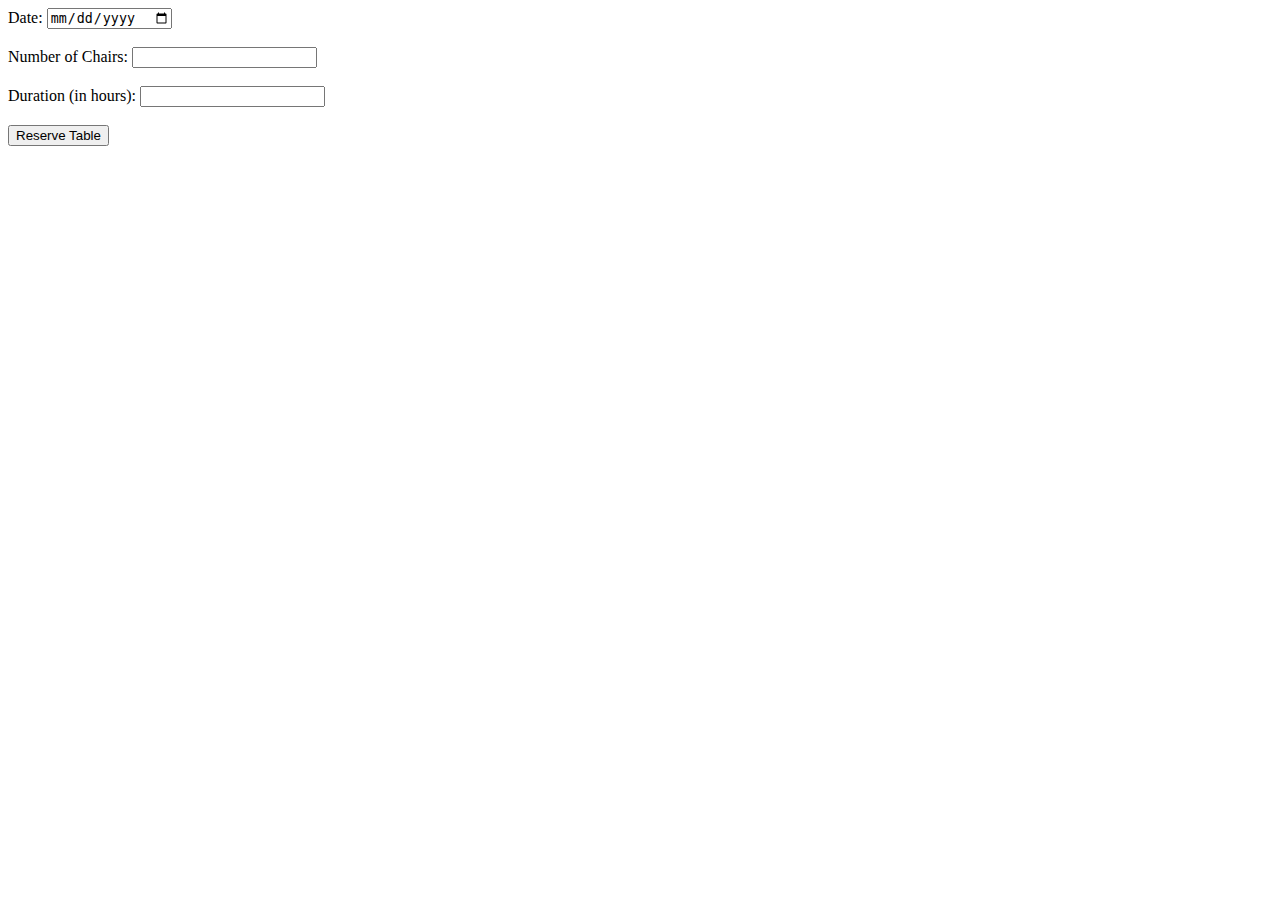
==== project/TableReservation.html @ b22021f4 "fixes for DDL and reserve.php and created Table reservation" ====
<!DOCTYPE html>
<html>
<head>
    <meta charset="utf-8">
    <meta name="viewport" content="width=device-width, initial-scale=1">
    <title>Table Reservation</title>
</head>
<body>
    <form action="reserve.php" method="POST">
        <label for="date">Date:</label>
        <input type="date" id="date" name="date" required><br><br>

        <label for="chairs">Number of Chairs:</label>
        <input type="number" id="chairs" name="chairs" required><br><br>

        <label for="duration">Duration (in hours):</label>
        <input type="number" id="duration" name="duration" required><br><br>

        <input type="submit" value="Reserve Table">
    </form>
</body>
</html>
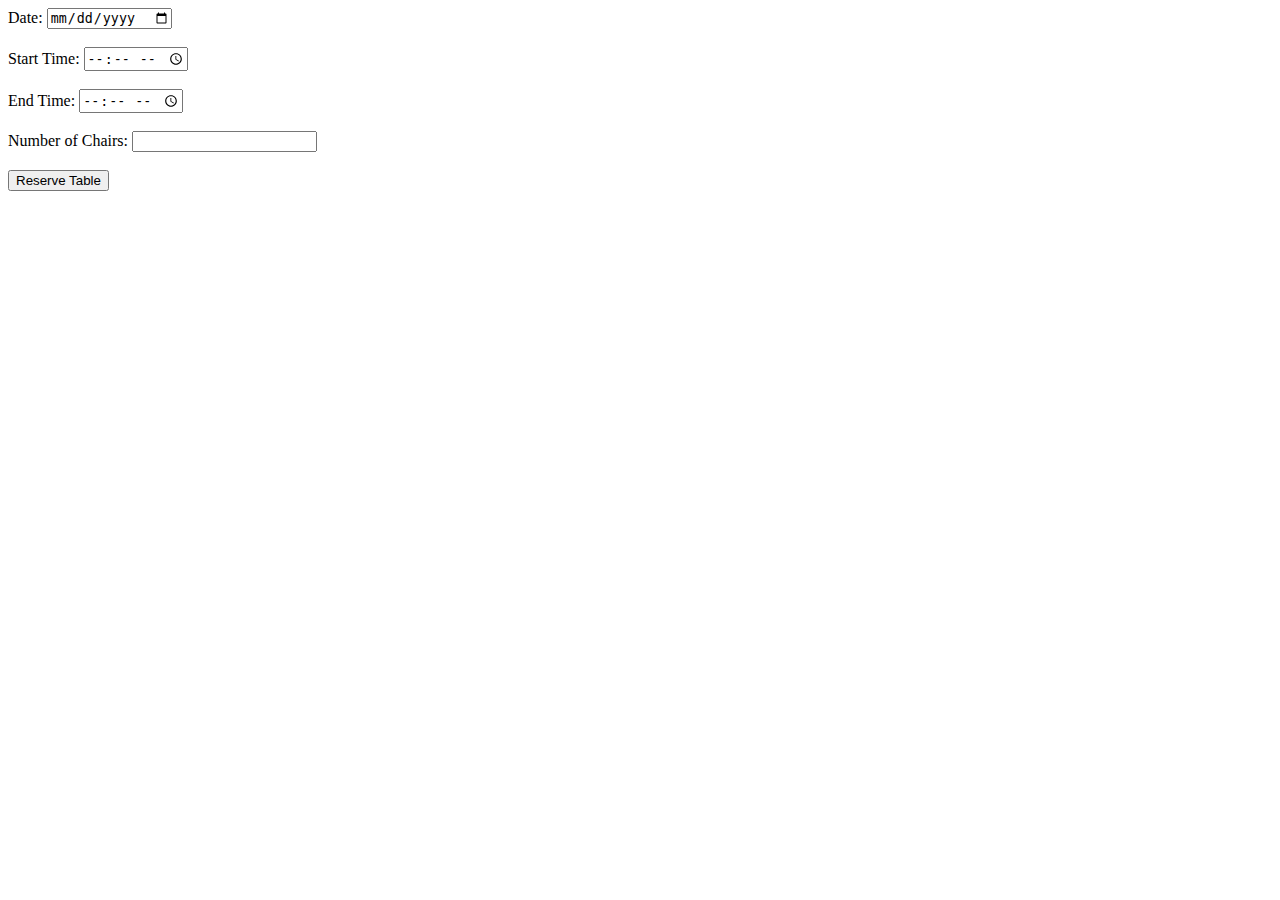
==== commit 139aa61c: "fixed some issue in the DDL by adding columns start date and end date for the reservation table  and" ====
--- a/project/TableReservation.html
+++ b/project/TableReservation.html
@@ -10,12 +10,14 @@
         <label for="date">Date:</label>
         <input type="date" id="date" name="date" required><br><br>
 
+        <label for="start_time">Start Time:</label>
+        <input type="time" id="start_time" name="start_time" required><br><br>
+
+        <label for="end_time">End Time:</label>
+        <input type="time" id="end_time" name="end_time" required><br><br>
+
         <label for="chairs">Number of Chairs:</label>
         <input type="number" id="chairs" name="chairs" required><br><br>
-
-        <label for="duration">Duration (in hours):</label>
-        <input type="number" id="duration" name="duration" required><br><br>
-
         <input type="submit" value="Reserve Table">
     </form>
 </body>
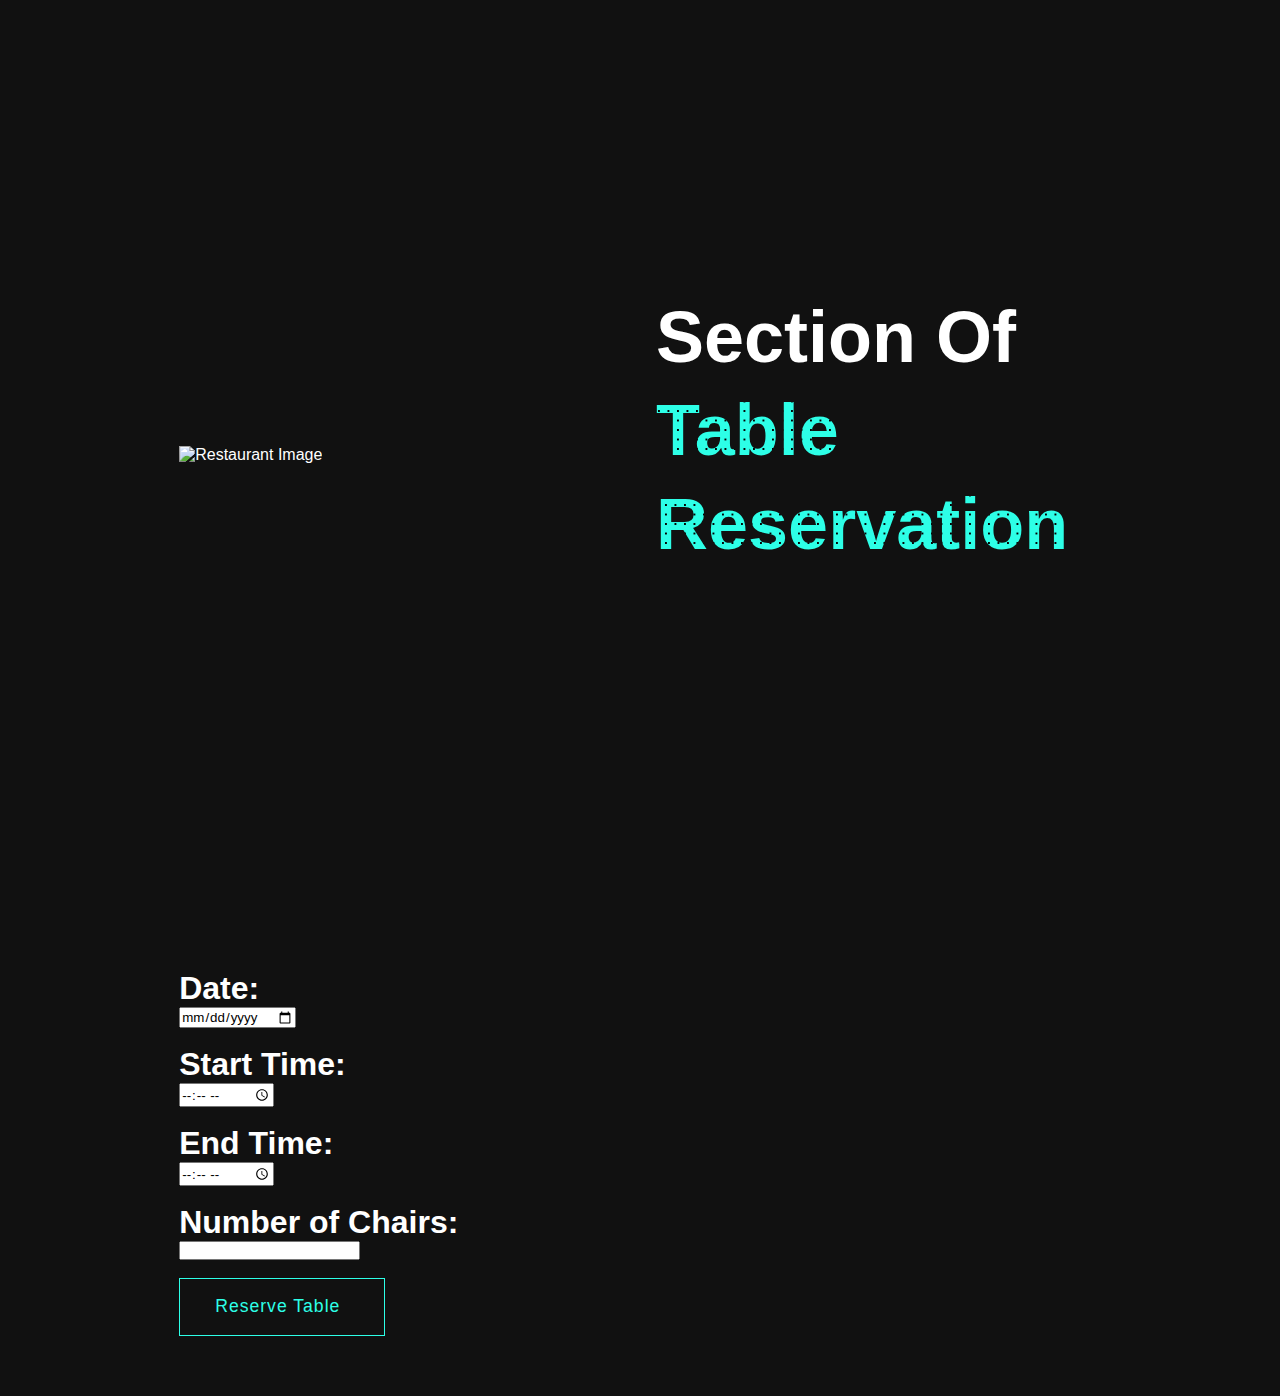
==== commit 14dd0f2d: "Update TableReservation.html" ====
--- a/project/TableReservation.html
+++ b/project/TableReservation.html
@@ -4,21 +4,40 @@
     <meta charset="utf-8">
     <meta name="viewport" content="width=device-width, initial-scale=1">
     <title>Table Reservation</title>
+    <link rel="stylesheet" href="style.css">
+
+    
 </head>
 <body>
     <form action="reserve.php" method="POST">
-        <label for="date">Date:</label>
+        
+        <section id="home" class="home">
+            <div class="home-img">
+                <img src="restaurant.png" alt="Restaurant Image">
+            </div>
+            <div class="home-text">
+                <h1>Section Of <span class="polka-dot"> Table Reservation</span></h1>
+                
+            </div>
+        </section>
+        
+        <section id="reservation" class="reservation">
+        <label for="date"><h1>Date:</h1></label>
         <input type="date" id="date" name="date" required><br><br>
-
-        <label for="start_time">Start Time:</label>
+    
+        <label for="start_time"><h1>Start Time:</h1></label>
         <input type="time" id="start_time" name="start_time" required><br><br>
 
-        <label for="end_time">End Time:</label>
+        <label for="end_time"><h1>End Time:</h1></label>
         <input type="time" id="end_time" name="end_time" required><br><br>
-
-        <label for="chairs">Number of Chairs:</label>
+      
+        <label for="chairs"><h1>Number of Chairs:</h1></label>
         <input type="number" id="chairs" name="chairs" required><br><br>
-        <input type="submit" value="Reserve Table">
+        
+     
+        
+        <button class="order-btn btn" onclick="submit">Reserve Table <i class="fas fa-shopping-cart"></i></button>
+        </section>
     </form>
 </body>
 </html>
--- a/project/style.css
+++ b/project/style.css
@@ -0,0 +1,478 @@
+* {
+    padding: 0;
+    margin: 0;
+    box-sizing: border-box;
+    font-family: 'Poppins', sans-serif;
+    list-style: none;
+    text-decoration: none;
+    scroll-behavior: smooth;
+    scroll-padding-top: 3rem;
+}
+
+:root {
+    --main-color: #2dffe7;
+    --text-color: #fff;
+    --other-color: #212121;
+    --second-color: #9e9e9e;
+    --bg-color: #111111;
+
+    --big-font: 4.5rem;
+    --h2-font: 2.6rem;
+    --p-font: 1.1rem;
+}
+
+body {
+    background: var(--bg-color);
+    color: var(--text-color);
+}
+
+header {
+    position: fixed;
+    width: 100%;
+    top: 0;
+    right: 0;
+    z-index: 1000;
+    display: flex;
+    align-items: center;
+    justify-content: space-between;
+    background: transparent;
+    padding: 30px 14%;
+    transition: all .50s ease;
+}
+
+.logo {
+    display: flex;
+    align-items: center;
+    color: var(--text-color);
+    font-size: 33px;
+    font-weight: 700;
+}
+
+.logo i {
+    vertical-align: middle;
+    margin-right: 8px;
+    color: var(--main-color);
+}
+
+.navlist {
+    display: flex;
+}
+
+.navlist a {
+    color: var(--text-color);
+    font-size: var(--p-font);
+    font-weight: 600;
+    margin: 0 30px;
+    transition: all .50s ease;
+}
+
+.navlist a:hover {
+    color: var(--main-color);
+}
+
+.navlist a.active {
+    color: var(--main-color);
+}
+
+.nav-icons {
+    display: flex;
+    align-items: center;
+    padding: 8px 15px;
+    background: var(--main-color);
+    border-radius: 3rem;
+    box-shadow: #2dffe7 0px 1px 25px;
+}
+
+.nav-icons i {
+    vertical-align: middle;
+    font-size: 25px;
+    color: var(--bg-color);
+    margin-right: 8px;
+    margin-left: 5px;
+    transition: all .50s ease;
+}
+
+#menu-icon {
+    font-size: 36px;
+    color: var(--bg-color);
+    z-index: 10001;
+    cursor: pointer;
+    display: none;
+}
+
+.nav-icons i:hover {
+    transform: scale(1.1);
+    color: var(--text-color);
+}
+
+section {
+    padding: 70px 14% 60px;
+}
+
+.home {
+    position: relative;
+    height: 100vh;
+    width: 100%;
+    display: grid;
+    grid-template-columns: repeat(2, 1fr);
+    align-items: center;
+    gap: 2rem;
+}
+
+.home-img img {
+    width: 100%;
+    height: auto;
+}
+
+.home-text h1 {
+    font-size: var(--big-font);
+    font-weight: 700;
+    line-height: 1.3;
+    margin-bottom: 3rem;
+}
+
+span {
+    color: var(--main-color);
+}
+
+.btn {
+    display: inline-block;
+    padding: 15px 35px;
+    background: transparent;
+    color: var(--main-color);
+    font-size: var(--p-font);
+    font-weight: 500;
+    letter-spacing: 1px;
+    border: 1px solid var(--main-color);
+    transition: all .50s ease;
+}
+
+.btn:hover {
+    background: var(--main-color);
+    color: var(--other-color);
+    box-shadow: #2dffe7 0px 1px 25px;
+}
+
+.btn i {
+    vertical-align: middle;
+    margin-left: 9px;
+    font-size: 22px;
+}
+
+.btn2 {
+    display: inline-block;
+    margin-left: 30px;
+    font-size: var(--p-font);
+    font-weight: 500;
+    letter-spacing: 1px;
+    color: var(--text-color);
+    position: relative;
+    transition: all 0.5s ease;
+}
+
+.btn2::after {
+    content: '';
+    position: absolute;
+    bottom: -3px;
+    left: 50%;
+    width: 0;
+    height: 3px;
+    background-color: var(--text-color);
+    transition: all 0.5s ease;
+    transform: translateX(-50%);
+}
+
+.btn2:hover {
+    color: var(--main-color);
+}
+
+.btn2:hover::after {
+    background-color: var(--main-color);
+    width: 100%;
+}
+
+header.sticky {
+    padding: 12px 14%;
+    background: var(--other-color);
+}
+
+.container {
+    padding: 30px 14% 70px;
+    display: grid;
+    grid-template-columns: repeat(auto-fit, minmax(300px, auto));
+    gap: 2rem;
+    text-align: center;
+}
+
+.container-box {
+    padding: 43px;
+    background: var(--other-color);
+    border-radius: 3rem;
+    /* For rounded corners */
+    position: relative;
+    transition: all 0.5s ease;
+    /* Smooth transition */
+    transform: scale(1);
+    /* Initial scale (no scaling) */
+}
+
+/* Hover effect to scale and add border */
+.container-box:hover {
+    transform: scale(1.05);
+    /* Scale up by 5% on hover */
+    border: 3px solid var(--main-color);
+    /* Add a border with main color */
+}
+
+/* Maintain consistent styling for other elements */
+.container-box img {
+    width: 70%;
+    max-width: 500px;
+    height: auto;
+}
+
+.container-box h3 {
+    font-size: 21px;
+    font-weight: bold;
+    margin: 16px 0;
+}
+
+.container-box a {
+    color: var(--second-color);
+    font-size: var(--p-font);
+    letter-spacing: 1px;
+    transition: all 0.5s ease;
+    /* Smooth transition for text */
+}
+
+.container-box a:hover {
+    color: var(--main-color);
+}
+
+.polka-dot {
+    background-image: radial-gradient(circle, black 20%, var(--main-color) 20%);
+    background-size: 9.5px 9.5px;
+    /* Defines the size of the polka dots */
+    background-position: center;
+    /* Centers the pattern */
+    -webkit-background-clip: text;
+    /* Clips background to text */
+    background-clip: text;
+    -webkit-text-fill-color: transparent;
+    /* Makes text transparent to show the pattern */
+    transition: all 0.5s ease;
+    /* Smooth transition for hover effects */
+}
+
+.about {
+    display: grid;
+    grid-template-columns: repeat(2, 1fr);
+    align-items: center;
+    gap: 4rem;
+}
+
+.about-img img {
+    width: 100%;
+    height: auto;
+}
+
+.about-text h2 {
+    font-size: var(--h2-font);
+    line-height: 1.3;
+    margin-bottom: 2rem;
+}
+
+
+.about-text p {
+    color: var(--second-color);
+    font-size: var(--p-font);
+    line-height: 30px;
+    margin-bottom: 3rem;
+}
+
+.contact-content {
+    display: flex;
+    align-items: center;
+    flex-wrap: wrap;
+    flex-direction: column;
+}
+
+
+.contact-img {
+    display: flex;
+    flex-wrap: wrap;
+    text-align: center;
+    gap: 4rem;
+    margin-bottom: 5rem;
+}
+
+.contact-img img {
+    width: 100%;
+    max-width: 200px;
+    height: auto;
+    cursor: pointer;
+    transition: all .50s ease;
+}
+
+.contact-img img:hover {
+    transform: scale (0.9);
+}
+
+.contact-text {
+    text-align: center;
+    margin-bottom: 4rem;
+}
+
+.contact-text h2 {
+    font-size: var(--h2-font);
+    margin-bottom: 10px;
+}
+
+.contact-text p {
+    color: var(--second-color);
+    font-size: var(--p-font);
+    max-width: 950px;
+    Line-height: 30px;
+    margin-bottom: 3rem;
+}
+
+.middle-text {
+    text-align: center;
+}
+
+.middle-text h4 {
+    font-size: 20px;
+    font-weight: 700;
+    margin-bottom: 10px;
+    color: var(--main-color);
+}
+
+.middle-text h2 {
+    font-size: var(--h2-font);
+}
+
+.shop-content {
+    display: grid;
+    grid-template-columns: repeat(auto-fit, minmax(300px, auto));
+    gap: 2rem;
+    align-items: center;
+    margin-top: 4rem;
+}
+
+.row {
+    position: relative;
+    padding: 10px 35px 40px;
+    background: var(--other-color);
+    border-radius: 3rem;
+}
+
+.row img {
+    width: 100%;
+    height: auto;
+    transition: transform .50s ease;
+    cursor: pointer;
+}
+
+.row h3 {
+    font-size: 18px;
+    margin-bottom: 5px;
+    font-weight: 700;
+}
+
+.row p {
+    color: var(--second-color);
+    font-size: var(--p-font);
+    line-height: 30px;
+    margin-bottom: 1.1rem;
+}
+
+.in-text {
+    display: flex;
+    align-items: center;
+    justify-content: space-between;
+}
+
+.in-text .price h6 {
+    font-size: 17px;
+    color: var(--main-color);
+    font-weight: 600;
+}
+
+.in-text .s-btnn a {
+    display: inline-block;
+    padding: 9px 23px;
+    background: var(--bg-color);
+    color: var(--main-color);
+    font-size: 14px;
+    font-weight: 500;
+    letter-spacing: 1px;
+    border-radius: 3rem;
+    transition: all .50s ease;
+}
+
+.in-text .s-btnn a:hover {
+    background: var(--main-color);
+    color: var(--bg-color);
+    box-shadow: #2dffe7 0px 1px 25px;
+}
+
+.top-icon {
+    position: absolute;
+    top: 30px;
+    left: 35px;
+}
+
+.top-icon i {
+    font-size: 22px;
+    color: var(--main-color);
+}
+
+.row-btn {
+    text-align: center;
+    margin-top: 6rem;
+}
+
+.row img:hover {
+    transform: scale(1.1);
+}
+
+style .social i {
+    display: inline-block;
+    font-size: 32px;
+    color: var(--second-color);
+    margin: 0 20px;
+    transition: all .50s ease;
+}
+
+
+
+.social .clr i {
+    color: var(--main-color);
+}
+
+.social i:hover {
+    color: var(--main-color);
+}
+
+.details {
+    display: flex;
+    flex-wrap: wrap;
+    align-items: center;
+    gap: 3rem;
+}
+
+
+.main-d a {
+    display: flex;
+    align-items: center;
+    color: var(--text-color);
+    font-size: 20px;
+    font-weight: 600;
+}
+
+.main-d i {
+    vertical-align: middle;
+    margin-right: 12px;
+    font-size: 28px;
+    color: var(--main-color);
+}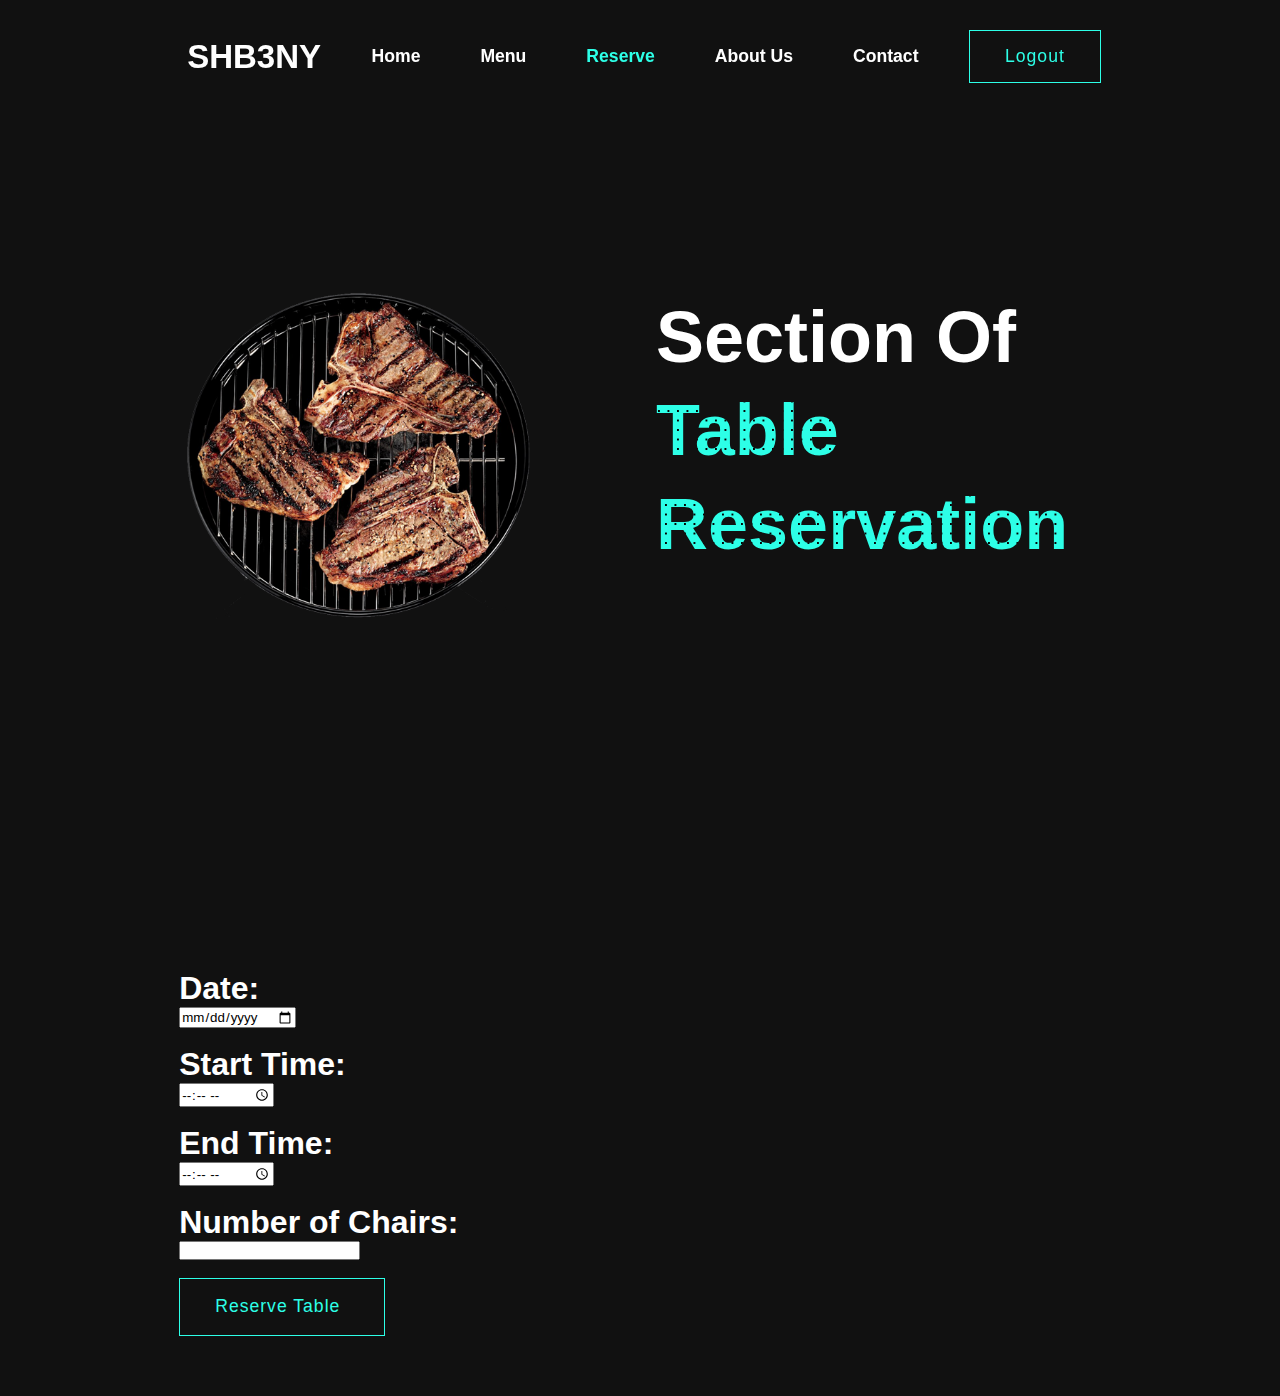
==== commit 07a80adb: "Adding the Reserve section with front end, fixing some issues" ====
--- a/project/TableReservation.html
+++ b/project/TableReservation.html
@@ -1,43 +1,70 @@
 <!DOCTYPE html>
 <html>
+
 <head>
     <meta charset="utf-8">
     <meta name="viewport" content="width=device-width, initial-scale=1">
     <title>Table Reservation</title>
     <link rel="stylesheet" href="style.css">
 
-    
+
 </head>
+
 <body>
+    <header>
+        <a href="index.php" class="logo"><i class='bx bxs-bowl-hot'></i>SHB3NY</a>
+        <ul class="navlist">
+            <li><a href="index.php">Home</a></li>
+            <li><a href="order.php">Menu</a></li>
+            <li> <a href="TableReservation.htmls" class="active">Reserve</a> </li>
+            <li><a href="#about">About Us</a></li>
+            <li><a href="#contact">Contact</a></li>
+        </ul>
+
+        <div>
+            <a href="logout.php">
+                <p class="btn">Logout</p>
+            </a>
+        </div>
+    </header>
     <form action="reserve.php" method="POST">
-        
+
         <section id="home" class="home">
             <div class="home-img">
-                <img src="restaurant.png" alt="Restaurant Image">
+                <img src="img/pngimg.com - barbecue_PNG38.png" alt="Restaurant Image">
             </div>
             <div class="home-text">
                 <h1>Section Of <span class="polka-dot"> Table Reservation</span></h1>
-                
+
             </div>
         </section>
-        
+
         <section id="reservation" class="reservation">
-        <label for="date"><h1>Date:</h1></label>
-        <input type="date" id="date" name="date" required><br><br>
-    
-        <label for="start_time"><h1>Start Time:</h1></label>
-        <input type="time" id="start_time" name="start_time" required><br><br>
+            <label for="date">
+                <h1>Date:</h1>
+            </label>
+            <input type="date" id="date" name="date" required><br><br>
 
-        <label for="end_time"><h1>End Time:</h1></label>
-        <input type="time" id="end_time" name="end_time" required><br><br>
-      
-        <label for="chairs"><h1>Number of Chairs:</h1></label>
-        <input type="number" id="chairs" name="chairs" required><br><br>
-        
-     
-        
-        <button class="order-btn btn" onclick="submit">Reserve Table <i class="fas fa-shopping-cart"></i></button>
+            <label for="start_time">
+                <h1>Start Time:</h1>
+            </label>
+            <input type="time" id="start_time" name="start_time" required><br><br>
+
+            <label for="end_time">
+                <h1>End Time:</h1>
+            </label>
+            <input type="time" id="end_time" name="end_time" required><br><br>
+
+            <label for="chairs">
+                <h1>Number of Chairs:</h1>
+            </label>
+            <input type="number" id="chairs" name="chairs" required><br><br>
+
+
+
+            <button class="order-btn btn" onclick="submit">Reserve Table <i class="fas fa-shopping-cart"></i></button>
         </section>
     </form>
 </body>
-</html>
+
+</html>--- a/project/style.css
+++ b/project/style.css
@@ -120,7 +120,7 @@
 }
 
 .home-img img {
-    width: 100%;
+    width: 80%;
     height: auto;
 }
 
@@ -475,4 +475,85 @@
     margin-right: 12px;
     font-size: 28px;
     color: var(--main-color);
+}
+
+/* CSS for container */
+.c {
+    max-width: 600px;
+    margin: 0 auto;
+    padding: 20px;
+    position: relative;
+    /* Position relative for absolute positioning */
+    text-align: center;
+}
+
+/* CSS for form */
+.f {
+    position: absolute;
+    top: 50%;
+    /* Position form vertically centered */
+    left: 50%;
+    /* Position form horizontally centered */
+    transform: translate(-50%, -50%);
+    /* Center form exactly */
+    background-color: rgba(0, 0, 0, 0.1);
+    /* Semi-transparent white background */
+    padding: 20px;
+    border-radius: 10px;
+    box-shadow: 0 4px 8px rgba(0, 0, 0, 0.1);
+    /* Drop shadow */
+}
+
+/* CSS for form inputs */
+.i {
+    width: 100%;
+    padding: 10px;
+    margin-bottom: 10px;
+    box-sizing: border-box;
+    border: 1px solid #ccc;
+    border-radius: 5px;
+}
+
+/* CSS for submit button */
+.b[type="submit"] {
+    width: auto;
+    /* Adjust width as needed */
+    cursor: pointer;
+    background-color: royalblue;
+    color: #fff;
+    border: none;
+    border-radius: 5px;
+    padding: 10px 20px;
+    font-size: 16px;
+}
+
+/* CSS for image container (background) */
+.i-c {
+    background-image: url('fork.png');
+    background-size: cover;
+    background-position: center;
+    height: 400px;
+    /* Set desired height for the image container */
+    margin-bottom: 20px;
+    position: relative;
+}
+
+/* CSS for overlay text */
+.i-c h1 {
+    color: #fff;
+    font-size: 36px;
+    margin-top: 0;
+    padding-top: 100px;
+    /* Adjust vertical padding to position text */
+}
+
+/* Responsive styles */
+@media (max-width: 768px) {
+    .c {
+        padding: 10px;
+    }
+
+    .i-c h1 {
+        font-size: 24px;
+    }
 }